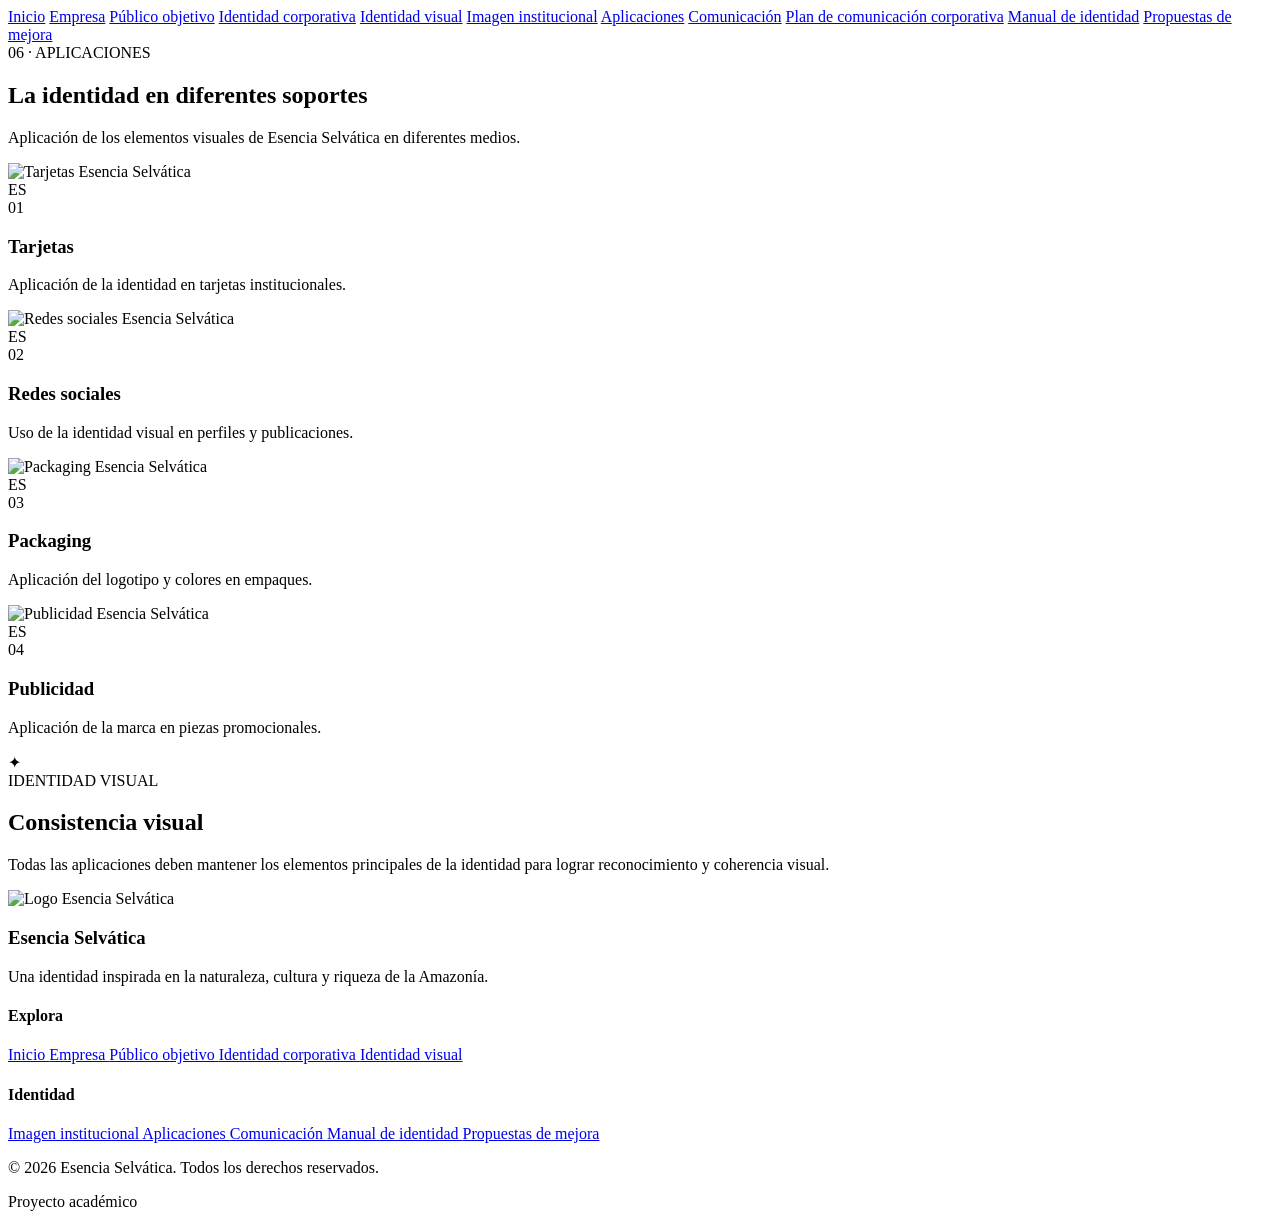
==== aplicaciones.html @ def5dbd1 "Add files via upload" ====
<!DOCTYPE html>
<html lang="es">
<head>
    <meta charset="UTF-8">
    <meta name="viewport" content="width=device-width, initial-scale=1.0">

    <title>Aplicaciones | Esencia Selvática</title>

    <link rel="stylesheet" href="css/aplicaciones.css">
</head>

<body>

<header>
<nav>
    <a href="index.html">Inicio</a>
    <a href="empresa.html">Empresa</a>
    <a href="publico.html">Público objetivo</a>
    <a href="identidad-corporativa.html">Identidad corporativa</a>
    <a href="identidad-visual.html">Identidad visual</a>
    <a href="imagen-institucional.html">Imagen institucional</a>
    <a href="aplicaciones.html"class="active">Aplicaciones</a>
    <a href="comunicacion.html">Comunicación</a>
    <a href="Plan de Comunicacion Corporativa.html">Plan de comunicación corporativa</a>
    <a href="manual-identidad.html">Manual de identidad</a>
    <a href="propuestas-mejora.html">Propuestas de mejora</a>
</nav>


</header>


<main class="page">

    <!-- ENCABEZADO -->

  <section class="page-header">

        <span class="tag">
            06 · APLICACIONES
    </span>

        <h1>
            La identidad
            <span>en diferentes soportes</span>
        </h1>

        <p>
            Aplicación de los elementos visuales de
            Esencia Selvática en diferentes medios.
    </p>

    </section>


    <!-- CONTENIDO -->

  <section class="content">

        <div class="grid four">


            <!-- TARJETA 1 -->

            <article class="application">

                <div class="image-box">

                    <img
                        src="imagen/6.png"
                        alt="Tarjetas Esencia Selvática"
                    >

                    <div class="image-overlay">
                        <span>ES</span>
                    </div>

                </div>

                <div class="application-content">

                    <span class="application-number">
                        01
                    </span>

                    <h3>
                        Tarjetas
                    </h3>

                    <p>
                        Aplicación de la identidad en tarjetas
                        institucionales.
                    </p>

                </div>

            </article>



            <!-- TARJETA 2 -->

            <article class="application">

                <div class="image-box">

                    <img
                        src="imagen/6.png"
                        alt="Redes sociales Esencia Selvática"
                    >

                    <div class="image-overlay">
                        <span>ES</span>
                    </div>

                </div>

                <div class="application-content">

                    <span class="application-number">
                        02
                    </span>

                    <h3>
                        Redes sociales
                    </h3>

                    <p>
                        Uso de la identidad visual en perfiles
                        y publicaciones.
                    </p>

                </div>

            </article>



            <!-- TARJETA 3 -->

            <article class="application">

                <div class="image-box">

                    <img
                        src="imagen/18.png"
                        alt="Packaging Esencia Selvática"
                    >

                    <div class="image-overlay">
                        <span>ES</span>
                    </div>

                </div>

                <div class="application-content">

                    <span class="application-number">
                        03
                    </span>

                    <h3>
                        Packaging
                    </h3>

                    <p>
                        Aplicación del logotipo y colores
                        en empaques.
                    </p>

                </div>

            </article>



            <!-- TARJETA 4 -->

            <article class="application">

                <div class="image-box">

                    <img
                        src="imagen/11.png"
                        alt="Publicidad Esencia Selvática"
                    >

                    <div class="image-overlay">
                        <span>ES</span>
                    </div>

                </div>

                <div class="application-content">

                    <span class="application-number">
                        04
                    </span>

                    <h3>
                        Publicidad
                    </h3>

                    <p>
                        Aplicación de la marca en piezas
                        promocionales.
                    </p>

                </div>

            </article>

        </div>



        <!-- INFORMACIÓN -->

    <div class="info-box">

            <div class="info-decoration"></div>

            <div class="info-icon">
                ✦
            </div>

            <div class="info-content">

                <span class="info-tag">
                    IDENTIDAD VISUAL
                </span>

              <h2>
                    Consistencia visual
              </h2>

                <p>
                    Todas las aplicaciones deben mantener
                    los elementos principales de la identidad
                    para lograr reconocimiento y coherencia visual.
                </p>

            </div>

        </div>

    </section>

</main>



<!-- FOOTER -->

<footer class="footer">

    <div class="footer-container">


      <!-- MARCA -->

        <div class="footer-brand">

            <img
                src="imagen/1.png"
                alt="Logo Esencia Selvática"
                class="footer-logo"
            >

            <div>

                <h3>
                    Esencia Selvática
                </h3>

                <p>
                    Una identidad inspirada en la naturaleza,
                    cultura y riqueza de la Amazonía.
                </p>

            </div>

        </div>



      <!-- EXPLORA -->

      <div class="footer-section">

            <h4>
                Explora
            </h4>

            <a href="index.html">
                Inicio
            </a>

            <a href="empresa.html">
                Empresa
            </a>

            <a href="publico.html">
                Público objetivo
            </a>

            <a href="identidad-corporativa.html">
                Identidad corporativa
            </a>

        <a href="identidad-visual.html">
                Identidad visual
            </a>

        </div>



      <!-- IDENTIDAD -->

      <div class="footer-section">

            <h4>
                Identidad
        </h4>

            <a href="imagen-institucional.html">
                Imagen institucional
            </a>

            <a href="aplicaciones.html">
                Aplicaciones
            </a>

            <a href="comunicacion.html">
                Comunicación
            </a>

            <a href="manual-identidad.html">
                Manual de identidad
            </a>

            <a href="propuestas-mejora.html">
                Propuestas de mejora
            </a>

        </div>



      <!-- PROYECTO -->
    </div>



  <div class="footer-bottom">

        <p>
            © 2026 Esencia Selvática.
            Todos los derechos reservados.
    </p>

        <p>
            Proyecto académico
        </p>

    </div>

</footer>

</body>
</html>
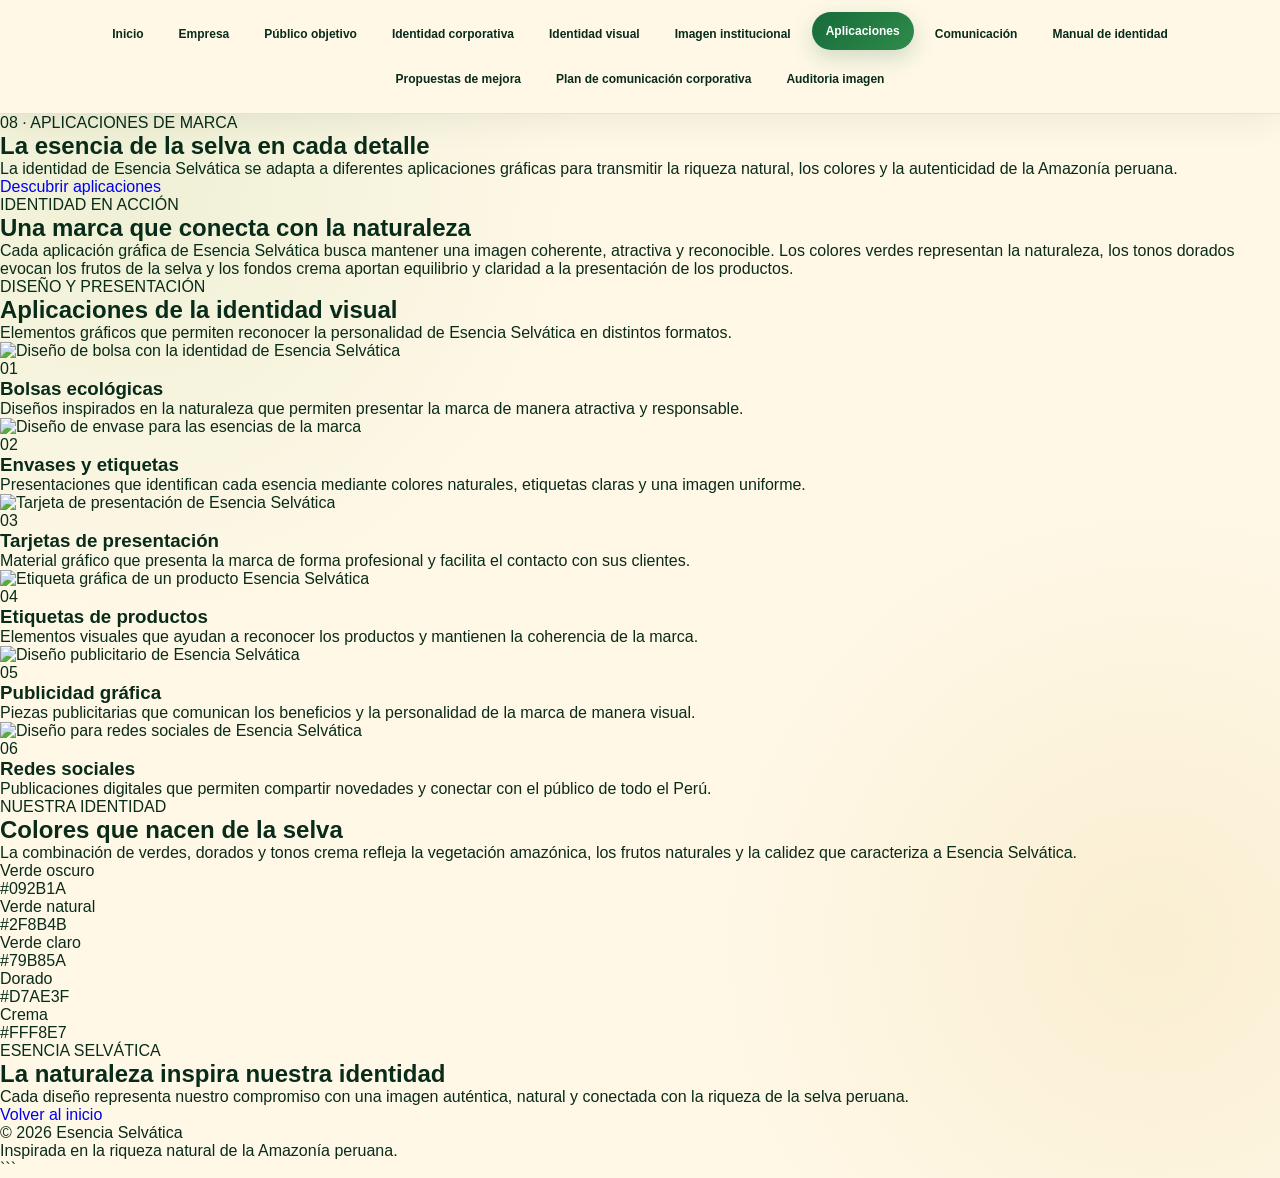
==== commit b0357d91: "Add files via upload" ====
--- a/aplicaciones.html
+++ b/aplicaciones.html
@@ -6,367 +6,273 @@
 
     <title>Aplicaciones | Esencia Selvática</title>
 
+    <meta name="description" content="Descubre las aplicaciones de la identidad visual de Esencia Selvática, una marca inspirada en la riqueza natural de la Amazonía peruana.">
+
     <link rel="stylesheet" href="css/aplicaciones.css">
 </head>
 
 <body>
 
-<header>
-<nav>
-    <a href="index.html">Inicio</a>
-    <a href="empresa.html">Empresa</a>
-    <a href="publico.html">Público objetivo</a>
-    <a href="identidad-corporativa.html">Identidad corporativa</a>
-    <a href="identidad-visual.html">Identidad visual</a>
-    <a href="imagen-institucional.html">Imagen institucional</a>
-    <a href="aplicaciones.html"class="active">Aplicaciones</a>
-    <a href="comunicacion.html">Comunicación</a>
-    <a href="Plan de Comunicacion Corporativa.html">Plan de comunicación corporativa</a>
-    <a href="manual-identidad.html">Manual de identidad</a>
-    <a href="propuestas-mejora.html">Propuestas de mejora</a>
+    <!-- ENCABEZADO Y MENÚ -->
+    <header class="encabezado">
+       <div class="menu">
+            <a href="index.html" class="logo">
+            </a>
+
+           <nav class="nav">
+        <a href="index.html">Inicio</a>
+        <a href="empresa.html">Empresa</a>
+        <a href="publico.html">Público objetivo</a>
+        <a href="identidad-corporativa.html">Identidad corporativa</a>
+        <a href="identidad-visual.html">Identidad visual</a>
+        <a href="imagen-institucional.html">Imagen institucional</a>
+        <a href="aplicaciones.html"class="active">Aplicaciones</a>
+        <a href="comunicacion.html">Comunicación</a>
+        <a href="manual-identidad.html">Manual de identidad</a>
+        <a href="propuestas-mejora.html">Propuestas de mejora</a>
+        <a href="Plan de Comunicacion Corporativa.html">Plan de comunicación corporativa</a>
+        <a href="auditoria imagen .html">Auditoria imagen</a>
 </nav>
-
-
-</header>
-
-
-<main class="page">
-
-    <!-- ENCABEZADO -->
-
-  <section class="page-header">
-
-        <span class="tag">
-            06 · APLICACIONES
-    </span>
-
-        <h1>
-            La identidad
-            <span>en diferentes soportes</span>
-        </h1>
-
-        <p>
-            Aplicación de los elementos visuales de
-            Esencia Selvática en diferentes medios.
-    </p>
-
-    </section>
-
-
-    <!-- CONTENIDO -->
-
-  <section class="content">
-
-        <div class="grid four">
-
-
-            <!-- TARJETA 1 -->
-
-            <article class="application">
-
-                <div class="image-box">
-
-                    <img
-                        src="imagen/6.png"
-                        alt="Tarjetas Esencia Selvática"
-                    >
-
-                    <div class="image-overlay">
-                        <span>ES</span>
-                    </div>
-
+    </header>
+
+    <!-- PRESENTACIÓN PRINCIPAL -->
+    <main>
+
+        <section class="portada">
+            <div class="portada-contenido">
+                <p class="etiqueta">08 · APLICACIONES DE MARCA</p>
+
+                <h1>La esencia de la selva en cada detalle</h1>
+
+                <p class="descripcion">
+                    La identidad de Esencia Selvática se adapta a diferentes
+                    aplicaciones gráficas para transmitir la riqueza natural,
+                    los colores y la autenticidad de la Amazonía peruana.
+                </p>
+
+                <a href="#productos" class="boton">
+                    Descubrir aplicaciones
+                </a>
+            </div>
+        </section>
+
+        <!-- INTRODUCCIÓN -->
+        <section class="introduccion">
+            <p class="subtitulo">IDENTIDAD EN ACCIÓN</p>
+
+            <h2>Una marca que conecta con la naturaleza</h2>
+
+            <p>
+                Cada aplicación gráfica de Esencia Selvática busca mantener
+                una imagen coherente, atractiva y reconocible. Los colores
+                verdes representan la naturaleza, los tonos dorados evocan
+                los frutos de la selva y los fondos crema aportan equilibrio
+                y claridad a la presentación de los productos.
+            </p>
+        </section>
+
+        <!-- APLICACIONES GRÁFICAS -->
+        <section class="productos" id="productos">
+
+            <div class="seccion-titulo">
+                <p class="subtitulo">DISEÑO Y PRESENTACIÓN</p>
+                <h2>Aplicaciones de la identidad visual</h2>
+                <p>
+                    Elementos gráficos que permiten reconocer la personalidad
+                    de Esencia Selvática en distintos formatos.
+                </p>
+            </div>
+
+            <div class="productos-grid">
+
+                <!-- PRODUCTO 1 -->
+                <article class="producto">
+                    <div class="producto-imagen">
+                        <img
+                            src="imagen/bolsa.jpg"
+                            alt="Diseño de bolsa con la identidad de Esencia Selvática"
+                            loading="lazy">
+                    </div>
+
+                    <div class="producto-contenido">
+                        <span class="numero">01</span>
+                        <h3>Bolsas ecológicas</h3>
+                        <p>
+                            Diseños inspirados en la naturaleza que permiten
+                            presentar la marca de manera atractiva y responsable.
+                        </p>
+                    </div>
+                </article>
+
+                <!-- PRODUCTO 2 -->
+                <article class="producto">
+                    <div class="producto-imagen">
+                        <img
+                            src="imagen/7.png"
+                            alt="Diseño de envase para las esencias de la marca"
+                            loading="lazy">
+                    </div>
+
+                    <div class="producto-contenido">
+                        <span class="numero">02</span>
+                        <h3>Envases y etiquetas</h3>
+                        <p>
+                            Presentaciones que identifican cada esencia mediante
+                            colores naturales, etiquetas claras y una imagen uniforme.
+                        </p>
+                    </div>
+                </article>
+
+                <!-- PRODUCTO 3 -->
+                <article class="producto">
+                    <div class="producto-imagen">
+                        <img
+                            src="imagen/6.png"
+                            alt="Tarjeta de presentación de Esencia Selvática"
+                            loading="lazy">
+                    </div>
+
+                    <div class="producto-contenido">
+                        <span class="numero">03</span>
+                        <h3>Tarjetas de presentación</h3>
+                        <p>
+                            Material gráfico que presenta la marca de forma
+                            profesional y facilita el contacto con sus clientes.
+                        </p>
+                    </div>
+                </article>
+
+                <!-- PRODUCTO 4 -->
+                <article class="producto">
+                    <div class="producto-imagen">
+                        <img
+                            src="imagen/5.png"
+                            alt="Etiqueta gráfica de un producto Esencia Selvática"
+                            loading="lazy">
+                    </div>
+
+                    <div class="producto-contenido">
+                        <span class="numero">04</span>
+                        <h3>Etiquetas de productos</h3>
+                        <p>
+                            Elementos visuales que ayudan a reconocer los
+                            productos y mantienen la coherencia de la marca.
+                        </p>
+                    </div>
+                </article>
+
+                <!-- PRODUCTO 5 -->
+                <article class="producto">
+                    <div class="producto-imagen">
+                        <img
+                            src="imagen/4.png"
+                            alt="Diseño publicitario de Esencia Selvática"
+                            loading="lazy">
+                    </div>
+
+                    <div class="producto-contenido">
+                        <span class="numero">05</span>
+                        <h3>Publicidad gráfica</h3>
+                        <p>
+                            Piezas publicitarias que comunican los beneficios
+                            y la personalidad de la marca de manera visual.
+                        </p>
+                    </div>
+                </article>
+
+                <!-- PRODUCTO 6 -->
+                <article class="producto">
+                    <div class="producto-imagen">
+                        <img
+                            src="imagen/9.png"
+                            alt="Diseño para redes sociales de Esencia Selvática"
+                            loading="lazy">
+                    </div>
+
+                    <div class="producto-contenido">
+                        <span class="numero">06</span>
+                        <h3>Redes sociales</h3>
+                        <p>
+                            Publicaciones digitales que permiten compartir
+                            novedades y conectar con el público de todo el Perú.
+                        </p>
+                    </div>
+                </article>
+
+            </div>
+        </section>
+
+        <!-- PALETA DE COLORES -->
+        <section class="colores">
+            <div class="colores-contenido">
+                <p class="subtitulo">NUESTRA IDENTIDAD</p>
+
+                <h2>Colores que nacen de la selva</h2>
+
+                <p>
+                    La combinación de verdes, dorados y tonos crema refleja
+                    la vegetación amazónica, los frutos naturales y la calidez
+                    que caracteriza a Esencia Selvática.
+                </p>
+
+                <div class="paleta">
+                    <div class="color">
+                        <div class="muestra verde-oscuro"></div>
+                        <p>Verde oscuro</p>
+                        <span>#092B1A</span>
+                    </div>
+
+                    <div class="color">
+                        <div class="muestra verde-medio"></div>
+                        <p>Verde natural</p>
+                        <span>#2F8B4B</span>
+                    </div>
+
+                    <div class="color">
+                        <div class="muestra verde-claro"></div>
+                        <p>Verde claro</p>
+                        <span>#79B85A</span>
+                    </div>
+
+                    <div class="color">
+                        <div class="muestra dorado"></div>
+                        <p>Dorado</p>
+                        <span>#D7AE3F</span>
+                    </div>
+
+                    <div class="color">
+                        <div class="muestra crema"></div>
+                        <p>Crema</p>
+                        <span>#FFF8E7</span>
+                    </div>
                 </div>
-
-                <div class="application-content">
-
-                    <span class="application-number">
-                        01
-                    </span>
-
-                    <h3>
-                        Tarjetas
-                    </h3>
-
-                    <p>
-                        Aplicación de la identidad en tarjetas
-                        institucionales.
-                    </p>
-
-                </div>
-
-            </article>
-
-
-
-            <!-- TARJETA 2 -->
-
-            <article class="application">
-
-                <div class="image-box">
-
-                    <img
-                        src="imagen/6.png"
-                        alt="Redes sociales Esencia Selvática"
-                    >
-
-                    <div class="image-overlay">
-                        <span>ES</span>
-                    </div>
-
-                </div>
-
-                <div class="application-content">
-
-                    <span class="application-number">
-                        02
-                    </span>
-
-                    <h3>
-                        Redes sociales
-                    </h3>
-
-                    <p>
-                        Uso de la identidad visual en perfiles
-                        y publicaciones.
-                    </p>
-
-                </div>
-
-            </article>
-
-
-
-            <!-- TARJETA 3 -->
-
-            <article class="application">
-
-                <div class="image-box">
-
-                    <img
-                        src="imagen/18.png"
-                        alt="Packaging Esencia Selvática"
-                    >
-
-                    <div class="image-overlay">
-                        <span>ES</span>
-                    </div>
-
-                </div>
-
-                <div class="application-content">
-
-                    <span class="application-number">
-                        03
-                    </span>
-
-                    <h3>
-                        Packaging
-                    </h3>
-
-                    <p>
-                        Aplicación del logotipo y colores
-                        en empaques.
-                    </p>
-
-                </div>
-
-            </article>
-
-
-
-            <!-- TARJETA 4 -->
-
-            <article class="application">
-
-                <div class="image-box">
-
-                    <img
-                        src="imagen/11.png"
-                        alt="Publicidad Esencia Selvática"
-                    >
-
-                    <div class="image-overlay">
-                        <span>ES</span>
-                    </div>
-
-                </div>
-
-                <div class="application-content">
-
-                    <span class="application-number">
-                        04
-                    </span>
-
-                    <h3>
-                        Publicidad
-                    </h3>
-
-                    <p>
-                        Aplicación de la marca en piezas
-                        promocionales.
-                    </p>
-
-                </div>
-
-            </article>
-
-        </div>
-
-
-
-        <!-- INFORMACIÓN -->
-
-    <div class="info-box">
-
-            <div class="info-decoration"></div>
-
-            <div class="info-icon">
-                ✦
-            </div>
-
-            <div class="info-content">
-
-                <span class="info-tag">
-                    IDENTIDAD VISUAL
-                </span>
-
-              <h2>
-                    Consistencia visual
-              </h2>
-
-                <p>
-                    Todas las aplicaciones deben mantener
-                    los elementos principales de la identidad
-                    para lograr reconocimiento y coherencia visual.
-                </p>
-
-            </div>
-
-        </div>
-
-    </section>
-
-</main>
-
-
-
-<!-- FOOTER -->
-
-<footer class="footer">
-
-    <div class="footer-container">
-
-
-      <!-- MARCA -->
-
-        <div class="footer-brand">
-
-            <img
-                src="imagen/1.png"
-                alt="Logo Esencia Selvática"
-                class="footer-logo"
-            >
-
-            <div>
-
-                <h3>
-                    Esencia Selvática
-                </h3>
-
-                <p>
-                    Una identidad inspirada en la naturaleza,
-                    cultura y riqueza de la Amazonía.
-                </p>
-
-            </div>
-
-        </div>
-
-
-
-      <!-- EXPLORA -->
-
-      <div class="footer-section">
-
-            <h4>
-                Explora
-            </h4>
-
-            <a href="index.html">
-                Inicio
+            </div>
+        </section>
+
+        <!-- MENSAJE FINAL -->
+        <section class="mensaje-final">
+            <p class="subtitulo">ESENCIA SELVÁTICA</p>
+
+            <h2>La naturaleza inspira nuestra identidad</h2>
+
+            <p>
+                Cada diseño representa nuestro compromiso con una imagen
+                auténtica, natural y conectada con la riqueza de la selva peruana.
+            </p>
+
+            <a href="index.html" class="boton">
+                Volver al inicio
             </a>
-
-            <a href="empresa.html">
-                Empresa
-            </a>
-
-            <a href="publico.html">
-                Público objetivo
-            </a>
-
-            <a href="identidad-corporativa.html">
-                Identidad corporativa
-            </a>
-
-        <a href="identidad-visual.html">
-                Identidad visual
-            </a>
-
-        </div>
-
-
-
-      <!-- IDENTIDAD -->
-
-      <div class="footer-section">
-
-            <h4>
-                Identidad
-        </h4>
-
-            <a href="imagen-institucional.html">
-                Imagen institucional
-            </a>
-
-            <a href="aplicaciones.html">
-                Aplicaciones
-            </a>
-
-            <a href="comunicacion.html">
-                Comunicación
-            </a>
-
-            <a href="manual-identidad.html">
-                Manual de identidad
-            </a>
-
-            <a href="propuestas-mejora.html">
-                Propuestas de mejora
-            </a>
-
-        </div>
-
-
-
-      <!-- PROYECTO -->
-    </div>
-
-
-
-  <div class="footer-bottom">
-
-        <p>
-            © 2026 Esencia Selvática.
-            Todos los derechos reservados.
-    </p>
-
-        <p>
-            Proyecto académico
-        </p>
-
-    </div>
-
-</footer>
+        </section>
+
+    </main>
+
+    <!-- PIE DE PÁGINA -->
+    <footer class="pie-pagina">
+        <p>© 2026 Esencia Selvática</p>
+        <p>Inspirada en la riqueza natural de la Amazonía peruana.</p>
+    </footer>
 
 </body>
 </html>
+```
--- a/css/aplicaciones.css
+++ b/css/aplicaciones.css
@@ -0,0 +1,454 @@
+/* =====================================================
+   ESENCIA SELVÁTICA — APLICACIONES
+===================================================== */
+:root {
+    --verde-oscuro: #092b1a;
+    --verde: #176b3a;
+    --verde-medio: #2f8b4b;
+    --verde-claro: #79b85a;
+    --dorado: #d7ae3f;
+    --dorado-claro: #f5d978;
+    --crema: #fff8e7;
+    --blanco: #ffffff;
+    --gris: #66736a;
+    --sombra: 0 15px 40px rgba(9,43,26,.12);
+    --sombra-fuerte: 0 25px 60px rgba(9,43,26,.22);
+}
+
+* { margin: 0; padding: 0; box-sizing: border-box; }
+
+html { scroll-behavior: smooth; }
+
+body {
+    min-height: 100vh;
+    font-family: Arial, Helvetica, sans-serif;
+    color: var(--verde-oscuro);
+    background:
+        radial-gradient(circle at 10% 15%, #79b85a20, transparent 30%),
+        radial-gradient(circle at 90% 80%, #d7ae3f20, transparent 30%),
+        var(--crema);
+    overflow-x: hidden;
+}
+
+a { text-decoration: none; }
+
+/* NAVEGACIÓN */
+header {
+    position: sticky;
+    top: 0;
+    z-index: 1000;
+    padding: 15px 4%;
+    background: rgba(255,248,231,.95);
+    backdrop-filter: blur(16px);
+    border-bottom: 1px solid #176b3a20;
+    box-shadow: 0 8px 30px #092b1a12;
+}
+
+header nav {
+    display: flex;
+    justify-content: center;
+    align-items: center;
+    flex-wrap: wrap;
+    gap: 7px;
+}
+
+nav a {
+    position: relative;
+    padding: 12px 14px;
+    color: var(--verde-oscuro);
+    font-size: 12px;
+    font-weight: 700;
+    border-radius: 30px;
+    transition: .35s ease;
+}
+
+nav a:hover,
+nav a.active {
+    color: white;
+    background: linear-gradient(135deg, var(--verde), var(--verde-medio));
+    box-shadow: 0 8px 22px #176b3a35;
+    transform: translateY(-3px);
+}
+
+/* ENCABEZADO */
+.page-header {
+    max-width: 1000px;
+    margin: auto;
+    padding: 100px 25px 75px;
+    text-align: center;
+    animation: aparecer .9s ease both;
+}
+
+.tag {
+    display: inline-block;
+    margin-bottom: 18px;
+    color: var(--dorado);
+    font-size: 12px;
+    font-weight: 800;
+    letter-spacing: 4px;
+}
+
+.tag::after {
+    content: "";
+    display: block;
+    width: 65px;
+    height: 2px;
+    margin: 9px auto;
+    background: var(--verde);
+}
+
+.page-header h1 {
+    margin-bottom: 25px;
+    font: normal clamp(42px, 6vw, 76px)/1.1 Georgia, serif;
+}
+
+.page-header h1 span {
+    display: block;
+    margin-top: 8px;
+    color: var(--verde);
+}
+
+.page-header p {
+    max-width: 700px;
+    margin: auto;
+    color: var(--gris);
+    font-size: 17px;
+    line-height: 1.8;
+}
+
+/* CONTENIDO Y CUADRÍCULA */
+.content {
+    position: relative;
+    z-index: 2;
+    max-width: 1300px;
+    margin: auto;
+    padding: 20px 30px 100px;
+}
+
+.grid {
+    display: grid;
+    grid-template-columns: repeat(3, minmax(0, 1fr));
+    gap: 28px;
+    margin-bottom: 65px;
+}
+
+.grid.four {
+    grid-template-columns: repeat(4, minmax(0, 1fr));
+}
+
+/* TARJETAS */
+.application {
+    overflow: hidden;
+    background: rgba(255,255,255,.92);
+    border: 1px solid #176b3a18;
+    border-radius: 25px;
+    box-shadow: var(--sombra);
+    animation: subir .8s ease both;
+    transition: transform .45s, box-shadow .45s, border-color .4s;
+}
+
+.application:nth-child(2) { animation-delay: .12s; }
+.application:nth-child(3) { animation-delay: .24s; }
+.application:nth-child(4) { animation-delay: .36s; }
+
+.application:hover {
+    transform: translateY(-12px);
+    border-color: #d7ae3f90;
+    box-shadow: var(--sombra-fuerte);
+}
+
+/* IMÁGENES */
+.image-box {
+    position: relative;
+    height: 245px;
+    overflow: hidden;
+    background: linear-gradient(135deg, var(--verde-oscuro), var(--verde));
+}
+
+.image-box img {
+    display: block;
+    width: 100%;
+    height: 100%;
+    object-fit: cover;
+    transition: transform .8s, filter .5s;
+}
+
+.image-box::after {
+    content: "";
+    position: absolute;
+    inset: 0;
+    pointer-events: none;
+    background: linear-gradient(180deg, transparent 35%, #092b1a99);
+}
+
+.application:hover .image-box img {
+    transform: scale(1.1);
+    filter: saturate(1.15);
+}
+
+.image-overlay {
+    position: absolute;
+    inset: 0;
+    z-index: 2;
+    display: flex;
+    align-items: center;
+    justify-content: center;
+    background: #092b1a55;
+    opacity: 0;
+    transition: opacity .4s;
+}
+
+.application:hover .image-overlay { opacity: 1; }
+
+.image-overlay span {
+    display: grid;
+    place-items: center;
+    width: 75px;
+    height: 75px;
+    border: 2px solid var(--dorado-claro);
+    border-radius: 50%;
+    color: white;
+    font: 25px Georgia, serif;
+    background: #092b1a88;
+    transform: scale(.7) rotate(-12deg);
+    transition: .4s;
+}
+
+.application:hover .image-overlay span {
+    transform: scale(1) rotate(0);
+}
+
+/* TEXTO DE TARJETAS */
+.application-content {
+    padding: 27px 25px 32px;
+}
+
+.application-number {
+    display: inline-grid;
+    place-items: center;
+    width: 44px;
+    height: 44px;
+    margin-bottom: 17px;
+    border-radius: 50%;
+    color: white;
+    font-weight: 800;
+    font-size: 13px;
+    background: linear-gradient(135deg, var(--verde), var(--verde-medio));
+    box-shadow: 0 7px 18px #176b3a30;
+}
+
+.application h3 {
+    margin-bottom: 12px;
+    color: var(--verde);
+    font: 25px Georgia, serif;
+    transition: color .3s;
+}
+
+.application:hover h3 { color: #ad8520; }
+
+.application p {
+    color: var(--gris);
+    font-size: 14px;
+    line-height: 1.8;
+}
+
+/* INFORMACIÓN */
+.info-box {
+    position: relative;
+    display: flex;
+    align-items: center;
+    gap: 28px;
+    overflow: hidden;
+    padding: 45px;
+    border: 1px solid #d7ae3f50;
+    border-radius: 28px;
+    background: linear-gradient(120deg, #ffffff, #f5f0df);
+    box-shadow: var(--sombra);
+}
+
+.info-decoration {
+    position: absolute;
+    top: -100px;
+    right: -70px;
+    width: 260px;
+    height: 260px;
+    border: 1px solid #d7ae3f60;
+    border-radius: 50%;
+    pointer-events: none;
+}
+
+.info-icon {
+    flex-shrink: 0;
+    display: grid;
+    place-items: center;
+    width: 75px;
+    height: 75px;
+    border-radius: 50%;
+    color: var(--dorado-claro);
+    font-size: 35px;
+    background: var(--verde-oscuro);
+    box-shadow: 0 10px 25px #092b1a25;
+}
+
+.info-content { position: relative; z-index: 1; }
+
+.info-tag {
+    color: #ad8520;
+    font-size: 11px;
+    font-weight: 800;
+    letter-spacing: 3px;
+}
+
+.info-content h2 {
+    margin: 10px 0 13px;
+    color: var(--verde);
+    font: 32px Georgia, serif;
+}
+
+.info-content p {
+    max-width: 780px;
+    color: var(--gris);
+    font-size: 15px;
+    line-height: 1.9;
+}
+
+/* PIE DE PÁGINA */
+.footer {
+    position: relative;
+    overflow: hidden;
+    margin-top: 25px;
+    color: white;
+    background: linear-gradient(135deg, var(--verde-oscuro), #0d4227, var(--verde));
+}
+
+.footer::before {
+    content: "";
+    display: block;
+    height: 4px;
+    background: linear-gradient(90deg, var(--dorado), var(--verde-claro), var(--dorado-claro));
+}
+
+.footer-container {
+    position: relative;
+    z-index: 1;
+    display: grid;
+    grid-template-columns: 1.5fr 1fr 1fr 1fr;
+    gap: 38px;
+    max-width: 1250px;
+    margin: auto;
+    padding: 60px 30px 45px;
+}
+
+.footer-brand {
+    display: flex;
+    align-items: flex-start;
+    gap: 17px;
+}
+
+.footer-logo {
+    width: 75px;
+    height: 75px;
+    object-fit: contain;
+    border: 2px solid var(--dorado);
+    border-radius: 50%;
+    padding: 4px;
+    transition: .4s;
+}
+
+.footer-logo:hover { transform: rotate(-8deg) scale(1.08); }
+
+.footer-brand h3 {
+    margin-bottom: 12px;
+    color: var(--dorado-claro);
+    font: 23px Georgia, serif;
+}
+
+.footer-brand p,
+.footer-section p,
+.footer-section a {
+    color: #ffffffb8;
+    font-size: 13px;
+    line-height: 1.8;
+}
+
+.footer-brand p { max-width: 290px; }
+
+.footer-section {
+    display: flex;
+    flex-direction: column;
+    align-items: flex-start;
+    gap: 8px;
+}
+
+.footer-section h4 {
+    width: 100%;
+    margin-bottom: 8px;
+    padding-bottom: 12px;
+    border-bottom: 1px solid #d7ae3f60;
+    color: var(--dorado-claro);
+    font: 19px Georgia, serif;
+}
+
+.footer-section a { transition: .3s; }
+
+.footer-section a:hover {
+    color: var(--dorado-claro);
+    transform: translateX(5px);
+}
+
+.footer-bottom {
+    display: flex;
+    justify-content: space-between;
+    gap: 20px;
+    max-width: 1250px;
+    margin: auto;
+    padding: 22px 30px;
+    border-top: 1px solid #ffffff20;
+}
+
+.footer-bottom p {
+    color: #ffffff90;
+    font-size: 12px;
+}
+
+/* ANIMACIONES */
+@keyframes aparecer {
+    from { opacity: 0; transform: translateY(35px); }
+    to { opacity: 1; transform: translateY(0); }
+}
+
+@keyframes subir {
+    from { opacity: 0; transform: translateY(35px); }
+    to { opacity: 1; transform: translateY(0); }
+}
+
+/* RESPONSIVE */
+@media (max-width: 1050px) {
+    .grid.four { grid-template-columns: repeat(2, minmax(0, 1fr)); }
+    .footer-container { grid-template-columns: repeat(2, minmax(0, 1fr)); }
+}
+
+@media (max-width: 700px) {
+    header { position: relative; padding: 12px; }
+    header nav { gap: 5px; }
+    nav a { padding: 9px 10px; font-size: 11px; }
+    .page-header { padding: 65px 20px 45px; }
+    .page-header h1 { font-size: clamp(36px, 9vw, 48px); }
+    .page-header p { font-size: 15px; }
+    .content { padding: 15px 16px 65px; }
+    .grid, .grid.four { grid-template-columns: 1fr; gap: 22px; }
+    .image-box { height: 250px; }
+    .info-box { align-items: flex-start; flex-direction: column; padding: 30px 24px; }
+    .info-content h2 { font-size: 27px; }
+    .footer-container { grid-template-columns: 1fr; padding: 45px 24px; gap: 30px; }
+    .footer-bottom { flex-direction: column; text-align: center; }
+}
+
+@media (prefers-reduced-motion: reduce) {
+    *, *::before, *::after {
+        animation-duration: .01ms !important;
+        animation-iteration-count: 1 !important;
+        scroll-behavior: auto !important;
+        transition-duration: .01ms !important;
+    }
+}
